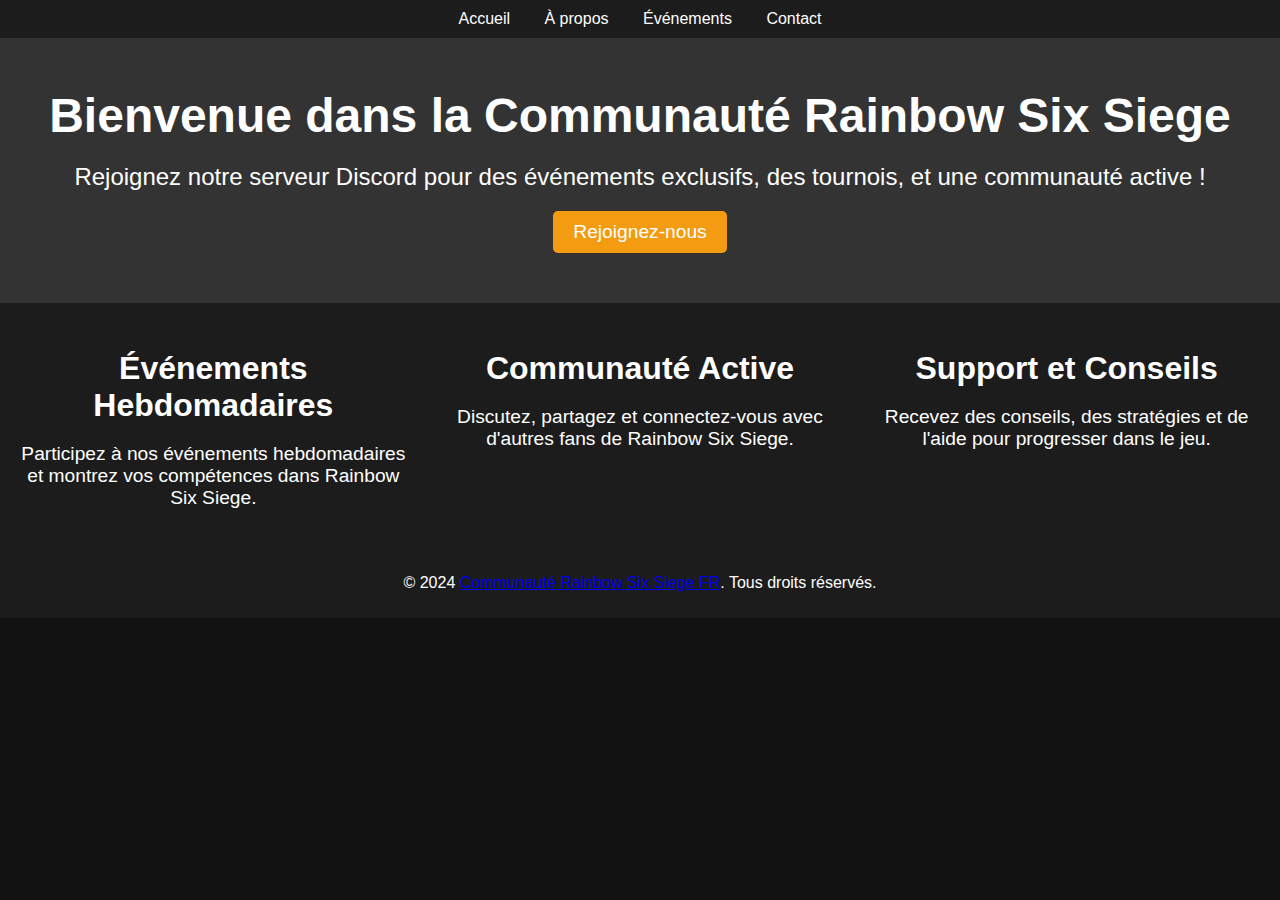
==== index.html @ 8522e870 "index.html" ====
<!DOCTYPE html>
<html lang="fr">
<head>
    <meta charset="UTF-8">
    <meta name="viewport" content="width=device-width, initial-scale=1.0">
    <title>Communauté Rainbow Six Siege</title>
    <link rel="stylesheet" href="styles.css">
</head>
<body>
    <header>
        <nav>
            <ul>
                <li><a href="index.html">Accueil</a></li>
                <li><a href="about.html">À propos</a></li>
                <li><a href="events.html">Événements</a></li>
                <li><a href="contact.html">Contact</a></li>
            </ul>
        </nav>
    </header>

    <main>
        <section class="hero">
            <h1>Bienvenue dans la Communauté Rainbow Six Siege</h1>
            <p>Rejoignez notre serveur Discord pour des événements exclusifs, des tournois, et une communauté active !</p>
            <a href="https://discord.gg/communaute-r6-fr-840213539313418241" class="btn">Rejoignez-nous</a>
        </section>

        <section class="features">
            <div class="feature">
                <h2>Événements Hebdomadaires</h2>
                <p>Participez à nos événements hebdomadaires et montrez vos compétences dans Rainbow Six Siege.</p>
            </div>
            <div class="feature">
                <h2>Communauté Active</h2>
                <p>Discutez, partagez et connectez-vous avec d'autres fans de Rainbow Six Siege.</p>
            </div>
            <div class="feature">
                <h2>Support et Conseils</h2>
                <p>Recevez des conseils, des stratégies et de l'aide pour progresser dans le jeu.</p>
            </div>
        </section>
    </main>

    <footer>
        <p>&copy; 2024 <a href="https://discord.gg/communaute-r6-fr-840213539313418241" target="_blank">Communauté Rainbow Six Siege FR</a>. Tous droits réservés.</p>
    </footer> 
</body>
</html>
---- styles.css ----
body {
    font-family: Arial, sans-serif;
    margin: 0;
    padding: 0;
    background-color: #121212;
    color: #ffffff;
}

header {
    background-color: #1c1c1c;
    padding: 10px 0;
    text-align: center;
}

nav ul {
    list-style-type: none;
    margin: 0;
    padding: 0;
}

nav ul li {
    display: inline;
    margin: 0 15px;
}

nav ul li a {
    color: #ffffff;
    text-decoration: none;
}

.hero {
    text-align: center;
    padding: 50px 20px;
    background-color: #333333;
}

.hero h1 {
    font-size: 3em;
    margin: 0;
}

.hero p {
    font-size: 1.5em;
    margin: 20px 0;
}

.btn {
    display: inline-block;
    padding: 10px 20px;
    background-color: #f39c12;
    color: #ffffff;
    text-decoration: none;
    font-size: 1.2em;
    border-radius: 5px;
}

.btn:hover {
    background-color: #e67e22;
}

.features {
    display: flex;
    justify-content: space-around;
    padding: 20px 0;
    background-color: #1c1c1c;
}

.feature {
    width: 30%;
    text-align: center;
}

.feature h2 {
    font-size: 2em;
    margin-bottom: 10px;
}

.feature p {
    font-size: 1.2em;
}

footer {
    text-align: center;
    padding: 10px 0;
    background-color: #1c1c1c;
}
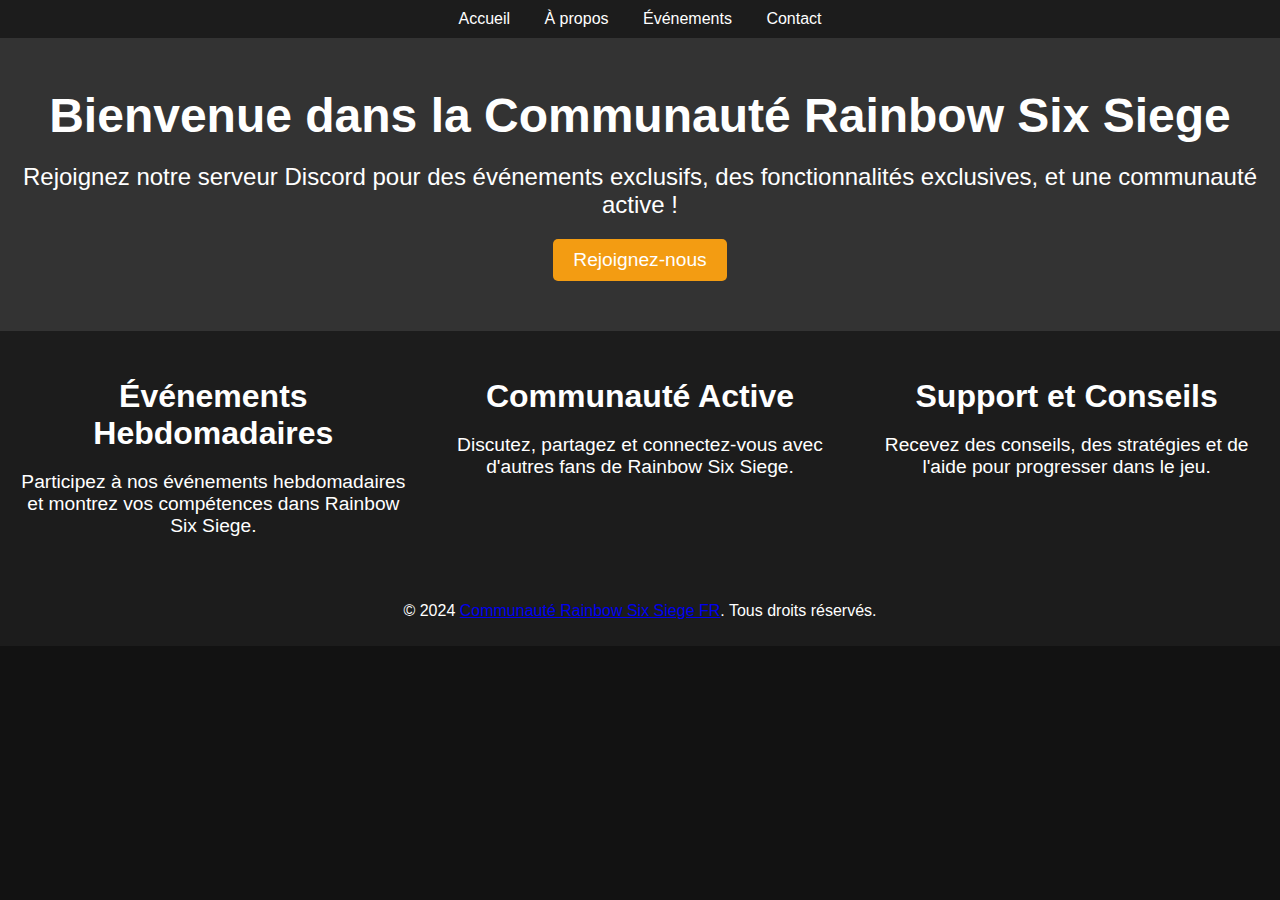
==== commit 3317872f: "index.html" ====
--- a/index.html
+++ b/index.html
@@ -21,7 +21,7 @@
     <main>
         <section class="hero">
             <h1>Bienvenue dans la Communauté Rainbow Six Siege</h1>
-            <p>Rejoignez notre serveur Discord pour des événements exclusifs, des tournois, et une communauté active !</p>
+            <p>Rejoignez notre serveur Discord pour des événements exclusifs, des fonctionnalités exclusives, et une communauté active !</p>
             <a href="https://discord.gg/communaute-r6-fr-840213539313418241" class="btn">Rejoignez-nous</a>
         </section>
 
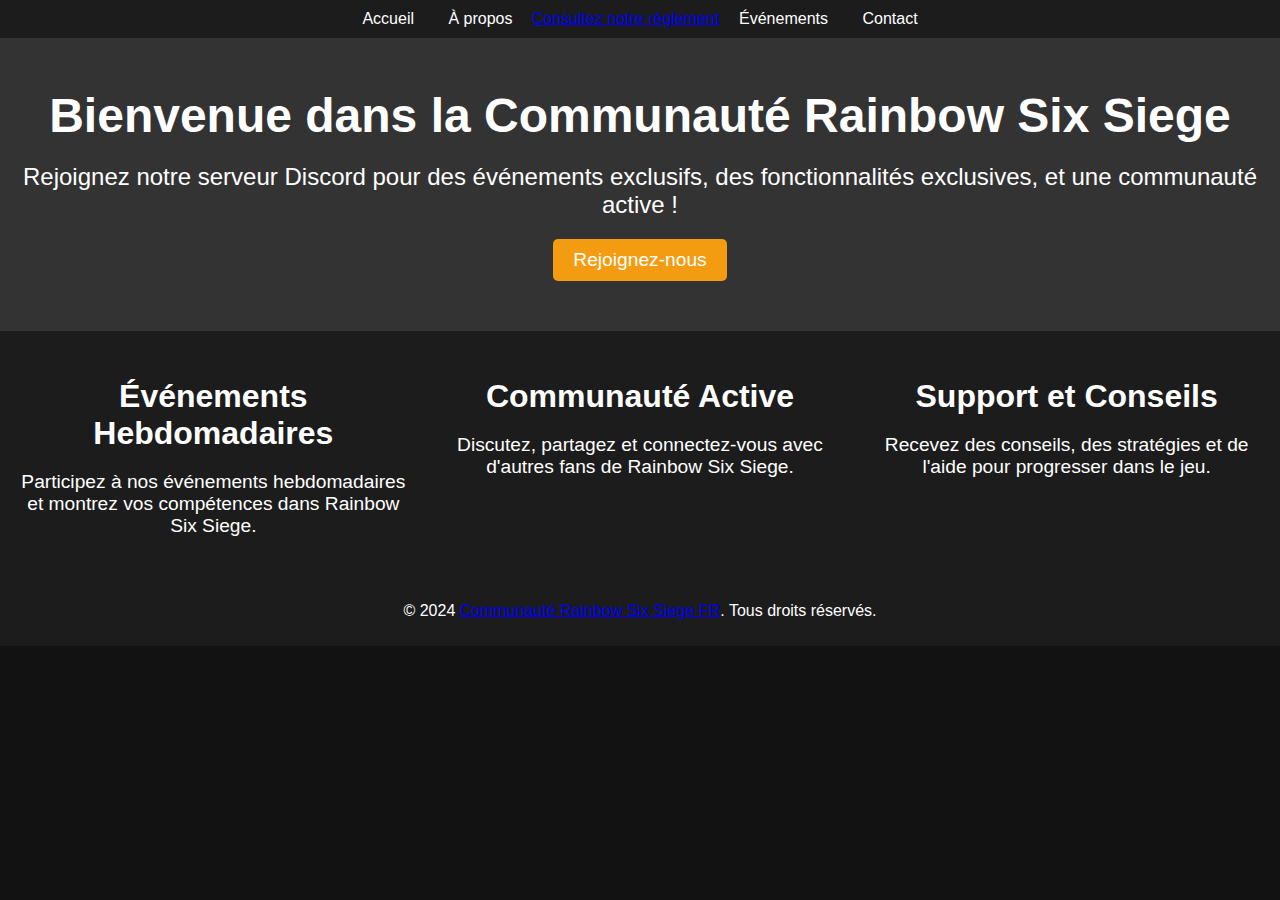
==== commit bde2e869: "Update index.html" ====
--- a/index.html
+++ b/index.html
@@ -12,6 +12,7 @@
             <ul>
                 <li><a href="index.html">Accueil</a></li>
                 <li><a href="about.html">À propos</a></li>
+                <a href="reglement.html">Consultez notre règlement</a>
                 <li><a href="events.html">Événements</a></li>
                 <li><a href="contact.html">Contact</a></li>
             </ul>
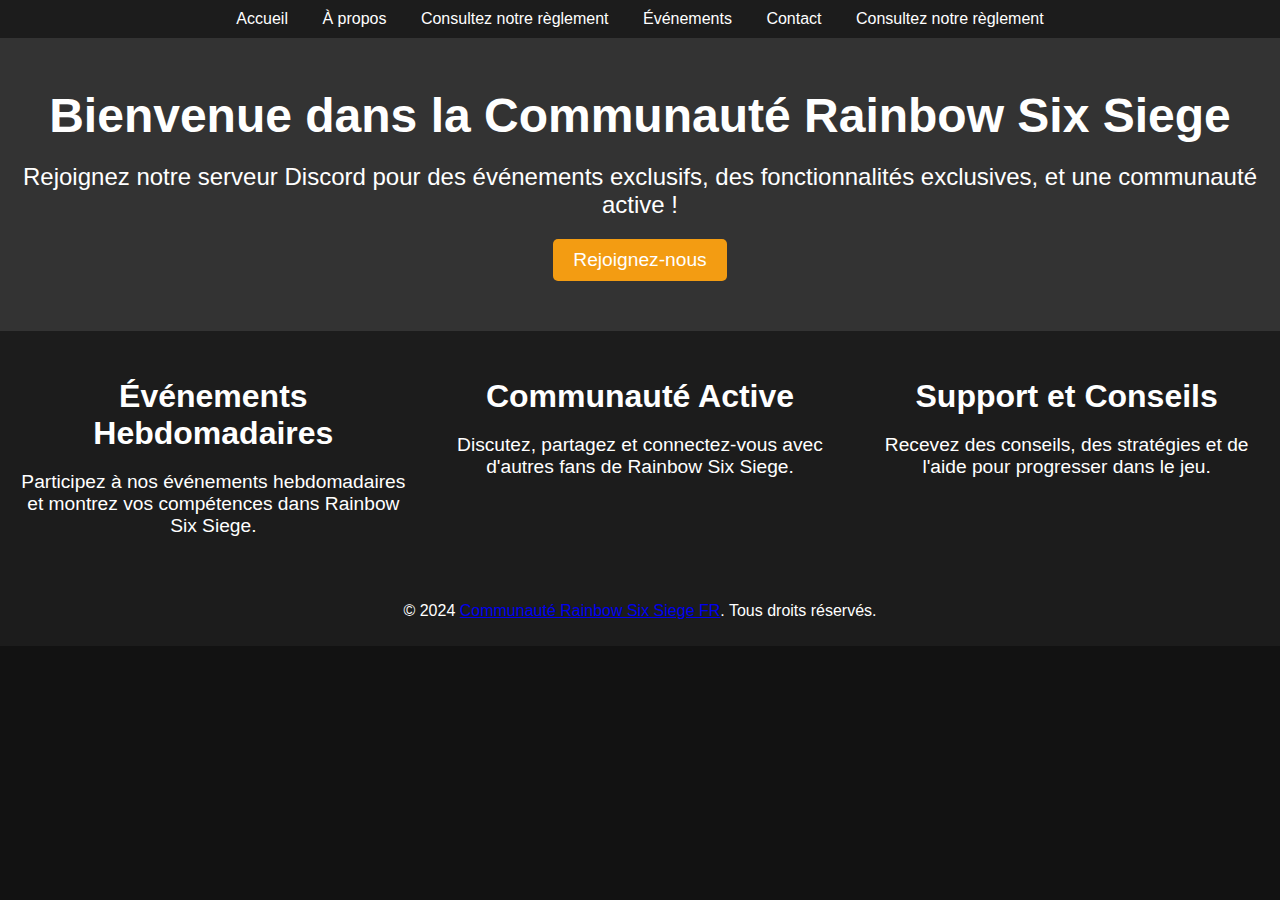
==== commit e82942a1: "index.html" ====
--- a/index.html
+++ b/index.html
@@ -12,9 +12,10 @@
             <ul>
                 <li><a href="index.html">Accueil</a></li>
                 <li><a href="about.html">À propos</a></li>
-                <a href="reglement.html">Consultez notre règlement</a>
+                <li><a href="reglement.html">Consultez notre règlement</a></li>
                 <li><a href="events.html">Événements</a></li>
                 <li><a href="contact.html">Contact</a></li>
+                <li><a href="discord.html">Consultez notre règlement</a></li>
             </ul>
         </nav>
     </header>
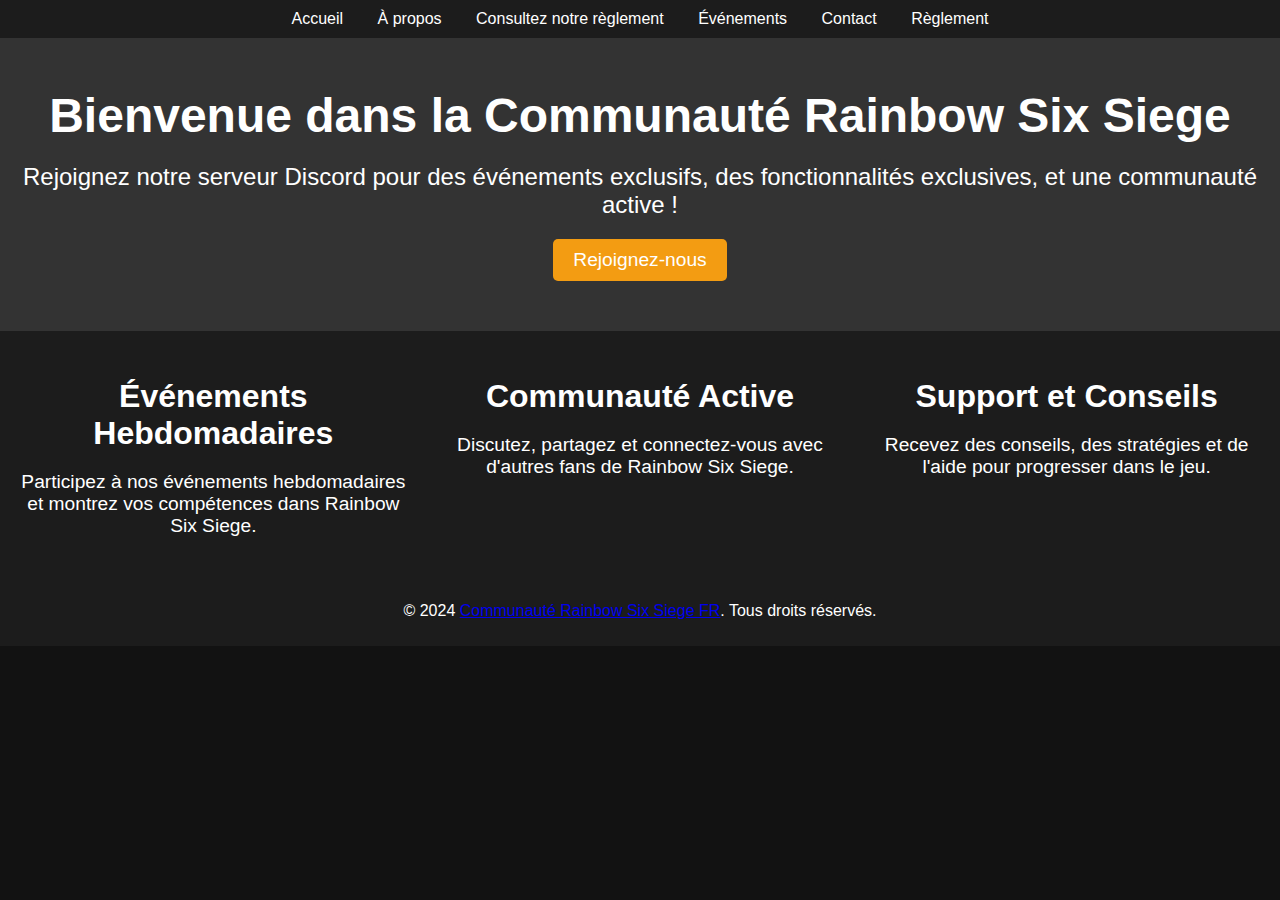
==== commit 2f69eec2: "index.html" ====
--- a/index.html
+++ b/index.html
@@ -15,7 +15,7 @@
                 <li><a href="reglement.html">Consultez notre règlement</a></li>
                 <li><a href="events.html">Événements</a></li>
                 <li><a href="contact.html">Contact</a></li>
-                <li><a href="discord.html">Consultez notre règlement</a></li>
+                <li><a href="discord.html">Règlement</a></li>
             </ul>
         </nav>
     </header>
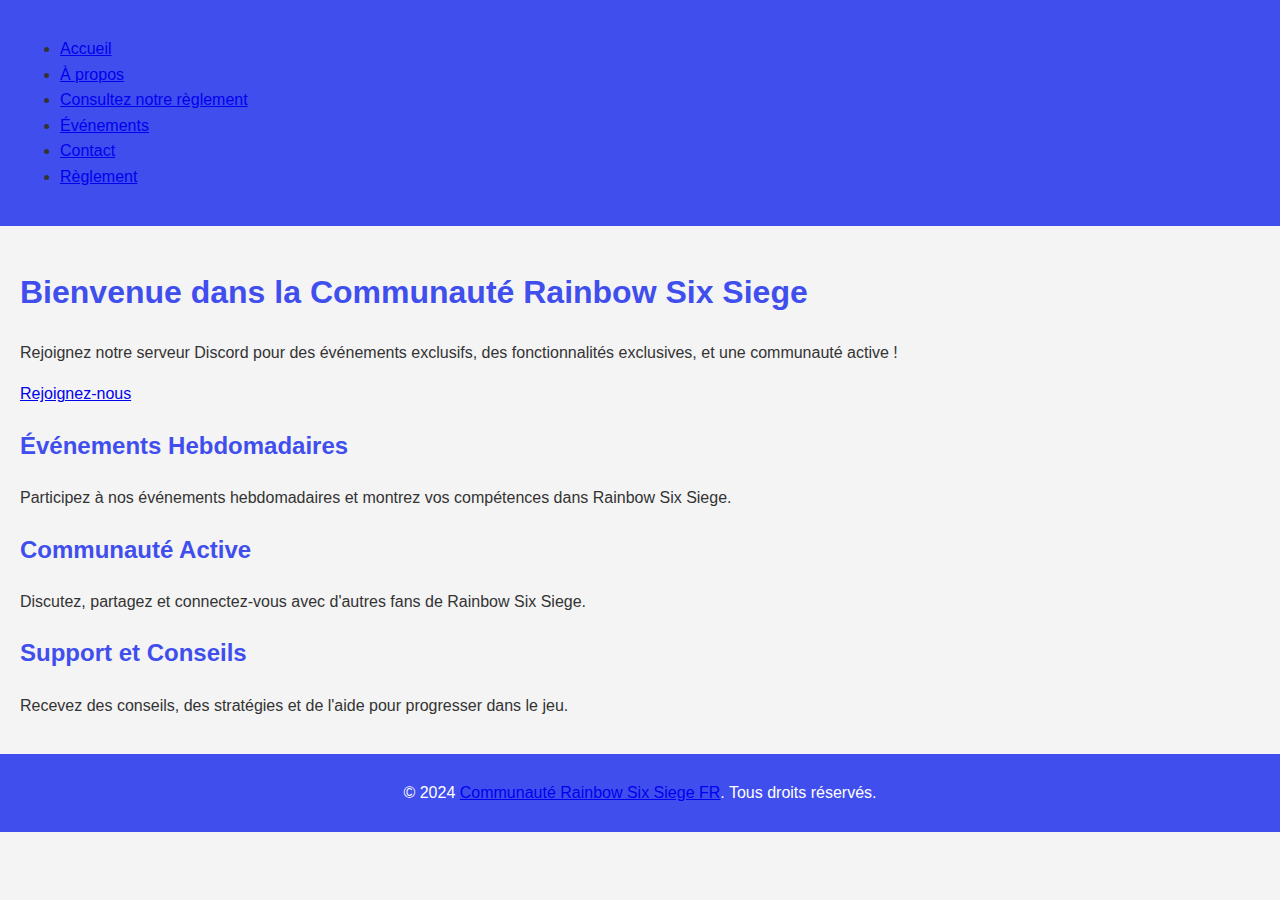
==== commit 144311bd: "Update index.html" ====
--- a/index.html
+++ b/index.html
@@ -4,7 +4,7 @@
     <meta charset="UTF-8">
     <meta name="viewport" content="width=device-width, initial-scale=1.0">
     <title>Communauté Rainbow Six Siege</title>
-    <link rel="stylesheet" href="styles.css">
+    <link rel="stylesheet" href="body reglement.css">
 </head>
 <body>
     <header>
@@ -15,7 +15,7 @@
                 <li><a href="reglement.html">Consultez notre règlement</a></li>
                 <li><a href="events.html">Événements</a></li>
                 <li><a href="contact.html">Contact</a></li>
-                <li><a href="discord.html">Règlement</a></li>
+                <li><a href="discord reglement.html">Règlement</a></li>
             </ul>
         </nav>
     </header>
--- a/body reglement.css
+++ b/body reglement.css
@@ -0,0 +1,54 @@
+body {
+    font-family: Arial, sans-serif;
+    line-height: 1.6;
+    margin: 0;
+    padding: 0;
+    background-color: #f4f4f4;
+    color: #333;
+}
+
+header {
+    background-color: #404EED;
+    padding: 20px;
+    display: flex;
+    justify-content: space-between;
+    align-items: center;
+}
+
+header .logo img {
+    height: 50px;
+}
+
+.nav-links {
+    list-style: none;
+    display: flex;
+    gap: 20px;
+}
+
+.nav-links li a {
+    color: white;
+    text-decoration: none;
+    font-weight: bold;
+}
+
+main {
+    padding: 20px;
+}
+
+.terms-section {
+    background: white;
+    padding: 20px;
+    border-radius: 5px;
+    box-shadow: 0 0 10px rgba(0, 0, 0, 0.1);
+}
+
+h1, h2 {
+    color: #404EED;
+}
+
+footer {
+    background-color: #404EED;
+    padding: 10px;
+    text-align: center;
+    color: white;
+}
